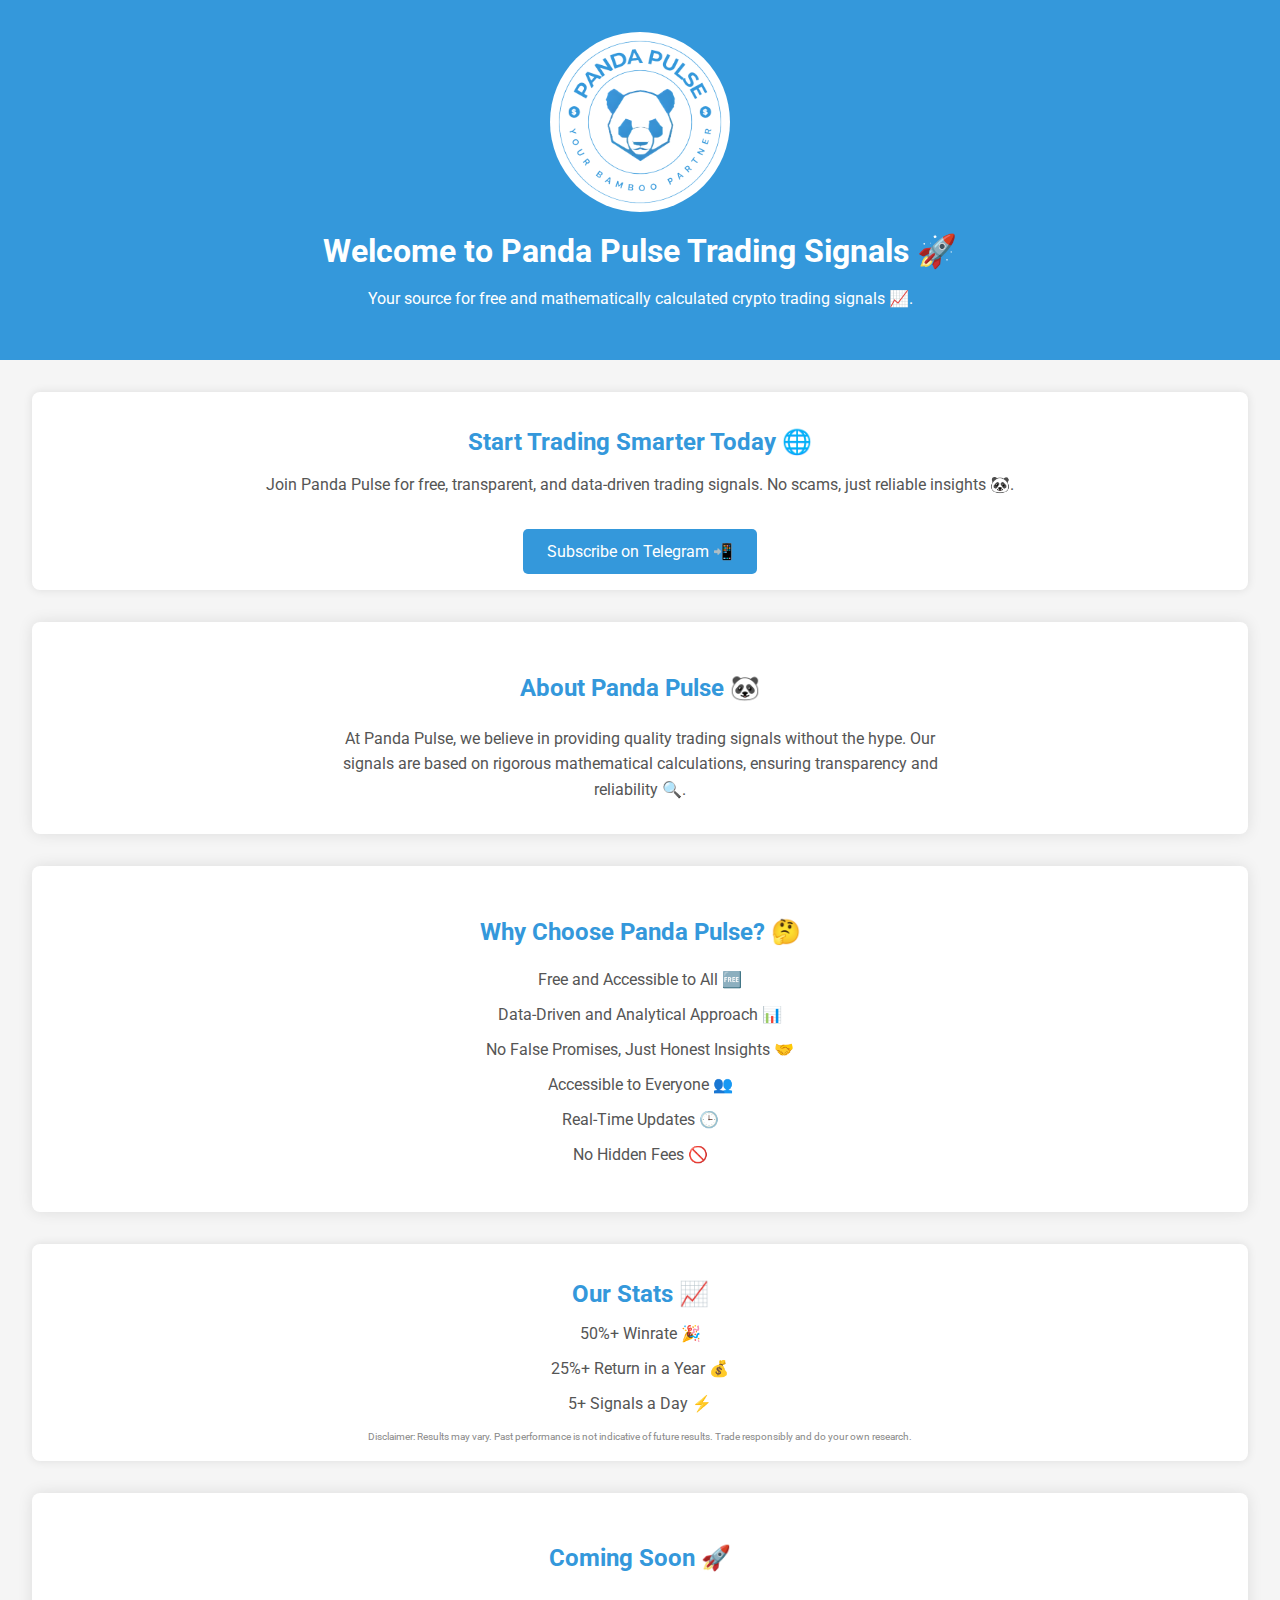
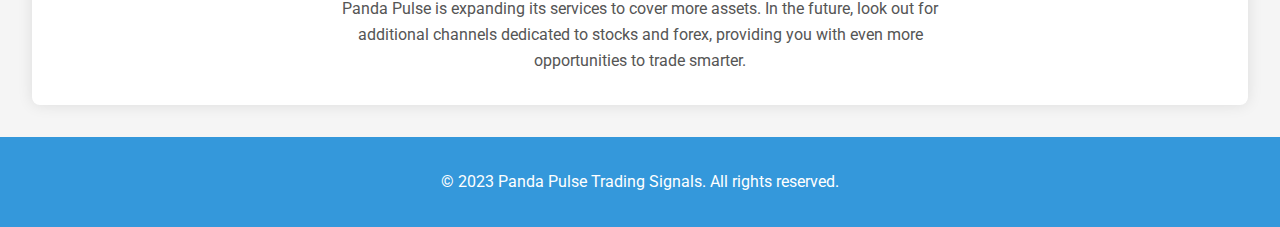
==== index.html @ d3f805d2 "Update index.html" ====
<!DOCTYPE html>
<html lang="en">

<head>
    <meta charset="UTF-8">
    <meta name="viewport" content="width=device-width, initial-scale=1.0">
    <link rel="stylesheet" href="index.css">
    <link href="https://fonts.googleapis.com/css2?family=Roboto:wght@400;700&family=Montserrat:wght@400;700&display=swap" rel="stylesheet">
    <title>Panda Pulse Trading Signals</title>
    <meta name="description" content="Join Panda Pulse for free and transparent crypto trading signals. Our signals are based on data-driven and analytical insights. No scams, just reliable information.">
  <!-- Reddit Pixel -->
  <script>
    // Function to generate a random External ID
    function generateExternalID() {
      return 'USER_' + Math.random().toString(36).substr(2, 9);
    }

    !function(w,d){
      if(!w.rdt){
        var p=w.rdt=function(){
          p.sendEvent?p.sendEvent.apply(p,arguments):p.callQueue.push(arguments)
        };
        p.callQueue=[];
        var t=d.createElement("script");
        t.src="https://www.redditstatic.com/ads/pixel.js";
        t.async=!0;
        var s=d.getElementsByTagName("script")[0];
        s.parentNode.insertBefore(t,s)
      }
    }(window,document);

    // Initialize Reddit Pixel with a generated External ID
    var externalID = generateExternalID();
    rdt('init','a2_dv3swvrtboj7', {"optOut":false,"useDecimalCurrencyValues":true,"externalId": externalID});
    rdt('track', 'PageVisit');
  </script>
  <!-- End Reddit Pixel -->

</head>

<body>

    <header>
        <img src="Panda_Pulse_Logo_no_bg.png" alt="Panda Pulse Logo">
        <h1>Welcome to Panda Pulse Trading Signals 🚀</h1>
        <p>Your source for free and mathematically calculated crypto trading signals 📈.</p>
    </header>

    <section id="cta">
        <h2>Start Trading Smarter Today 🌐</h2>
        <p>Join Panda Pulse for free, transparent, and data-driven trading signals. No scams, just reliable insights 🐼.</p>
        <a href="https://t.me/PandaPulseCrypto" target="_blank" class="subscribe-button">Subscribe on Telegram 📲</a>
    </section>

    <section id="about">
        <h2>About Panda Pulse 🐼</h2>
        <p>At Panda Pulse, we believe in providing quality trading signals without the hype. Our signals are based on
            rigorous mathematical calculations, ensuring transparency and reliability 🔍.</p>
    </section>

    <section id="benefits">
        <h2>Why Choose Panda Pulse? 🤔</h2>
        <ul>
            <li>Free and Accessible to All 🆓</li>
            <li>Data-Driven and Analytical Approach 📊</li>
            <li>No False Promises, Just Honest Insights 🤝</li>
            <li>Accessible to Everyone 👥</li>
            <li>Real-Time Updates 🕒</li>
            <li>No Hidden Fees 🚫</li>
        </ul>
    </section>

    <section id="stats">
        <h2>Our Stats 📈</h2>
        <ul>
            <li>50%+ Winrate 🎉</li>
            <li>25%+ Return in a Year 💰</li>
            <li>5+ Signals a Day ⚡️</li>
        </ul>
        <p>Disclaimer: Results may vary. Past performance is not indicative of future results. Trade responsibly and do your own research.</p>
    </section>

    <section id="future-developments">
        <h2>Coming Soon 🚀</h2>
        <p>Panda Pulse is expanding its services to cover more assets. In the future, look out for additional channels dedicated to stocks and forex, providing you with even more opportunities to trade smarter.</p>
    </section>

    <footer>
        <p>&copy; 2023 Panda Pulse Trading Signals. All rights reserved.</p>
    </footer>

</body>

</html>
---- index.css ----
body, h1, h2, h3, ul {
  font-family: 'Roboto', sans-serif;
}
p {
  font-size: 16px; 
  line-height: 1.6;
  font-family: 'Roboto', sans-serif;
}

body {
  font-family: 'Arial', sans-serif;
  margin: 0;
  padding: 0;
  box-sizing: border-box;
  background-color: #f5f5f5;
}

header {
  background-color: #3498db;
  color: #fff;
  text-align: center;
  padding: 2em;
}

header img {
  width: 180px;
  height: 180px;
  border-radius: 50%;
  background-color: #fff;
  margin-bottom: 1em;
}

header h1 {
  margin: 0;
}

section {
  margin: 2em;
}

#cta {
  background-color: #fff;
  padding: 1em;
  border-radius: 8px;
  box-shadow: 0 0 10px rgba(0, 0, 0, 0.1);
  text-align: center;
}

#cta h2 {
  color: #3498db;
  margin-bottom: 0.5em;
}

#cta p {
  color: #555;
  margin-bottom: 1em;
}

.subscribe-button {
  display: inline-block;
  padding: 0.8em 1.5em;
  margin-top: 1em;
  background-color: #3498db;
  color: #fff;
  text-decoration: none;
  border-radius: 5px;
  transition: background-color 0.3s ease;
  font-family: 'Roboto', sans-serif;
}

.subscribe-button:hover {
  background-color: #2980b9;
}

ul {
  list-style: none;
  padding: 0;
}

li {
  margin-bottom: 1em;
}

footer {
  text-align: center;
  padding: 1em;
  background-color: #3498db;
  color: #fff;
}

#benefits {
  margin: 2em;
  text-align: center;
  background-color: #fff;
  padding: 2em;
  border-radius: 8px;
  box-shadow: 0 0 15px rgba(0, 0, 0, 0.1);
}

#benefits h2 {
  margin-bottom: 1em;
  color: #3498db;
}

#benefits ul {
  list-style: none;
  padding: 0;
}

#benefits li {
  margin-bottom: 1em;
  display: flex;
  align-items: center;
  justify-content: center;
  color: #555;
}

#benefits li i {
  margin-right: 0.5em;
  color: #3498db;
}

#stats {
  margin: 2em;
  background-color: #fff;
  padding: 1em;
  border-radius: 8px;
  box-shadow: 0 0 10px rgba(0, 0, 0, 0.1);
  text-align: center;
}

#stats h2 {
  margin-bottom: 0.5em;
  color: #3498db;
}

#stats ul {
  list-style: none;
  padding: 0;
}

#stats li {
  margin-bottom: 1em;
  color: #555;
}

#stats p {
  margin-top: 1em;
  font-size: 0.6em;
  color: #888;
  max-width: 600px;
  margin: 0 auto;
}

#about {
  margin: 2em;
  text-align: center;
  background-color: #fff;
  padding: 2em;
  border-radius: 8px;
  box-shadow: 0 0 15px rgba(0, 0, 0, 0.1);
}

#about h2 {
  margin-bottom: 1em;
  color: #3498db;
}

#about p {
  line-height: 1.6;
  color: #555;
  max-width: 600px;
  margin: 0 auto;
}

#future-developments {
  background-color: #fff;
  color: #333;
  padding: 2em;
  border-radius: 8px;
  box-shadow: 0 0 15px rgba(0, 0, 0, 0.1);
  text-align: center;
  margin: 2em;
}

#future-developments p {
  line-height: 1.6;
  color: #555;
  max-width: 600px;
  margin: 0 auto;
}

#future-developments h2 {
  color: #3498db;
  margin-bottom: 1em;
}
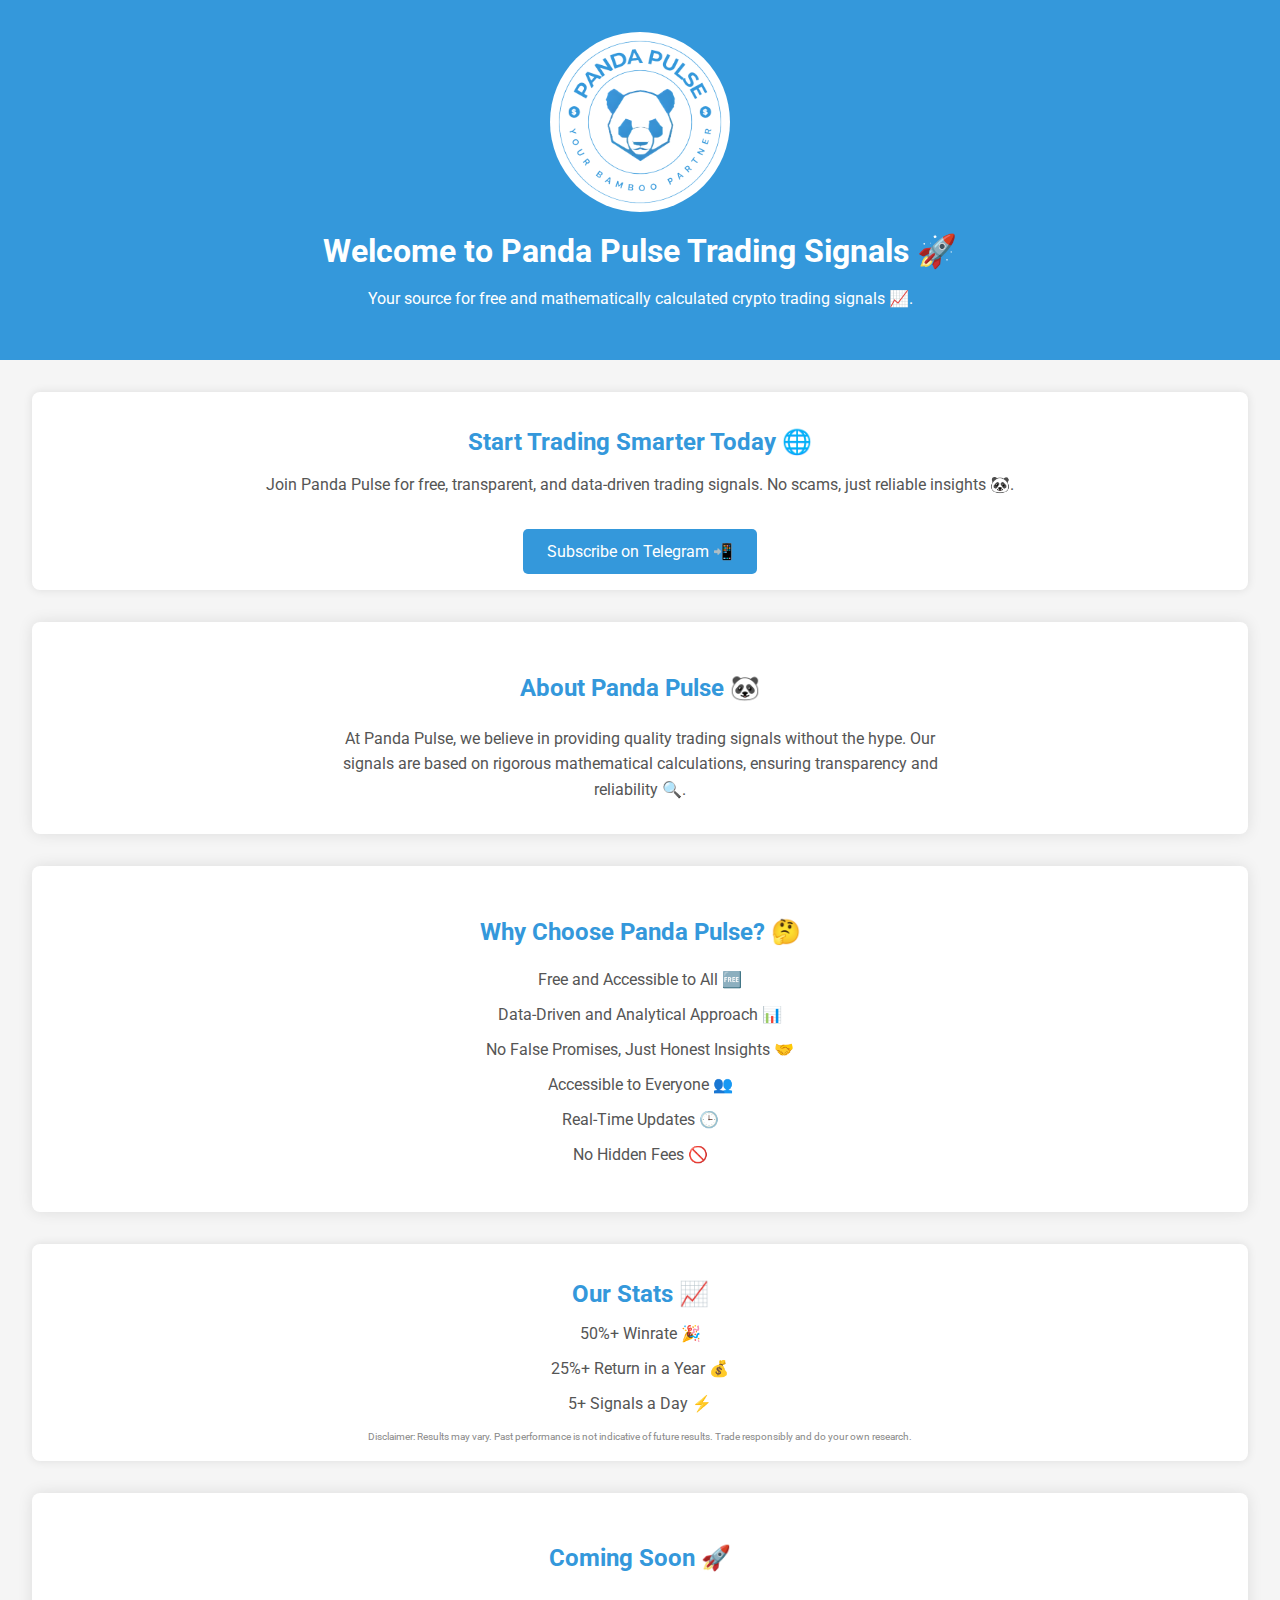
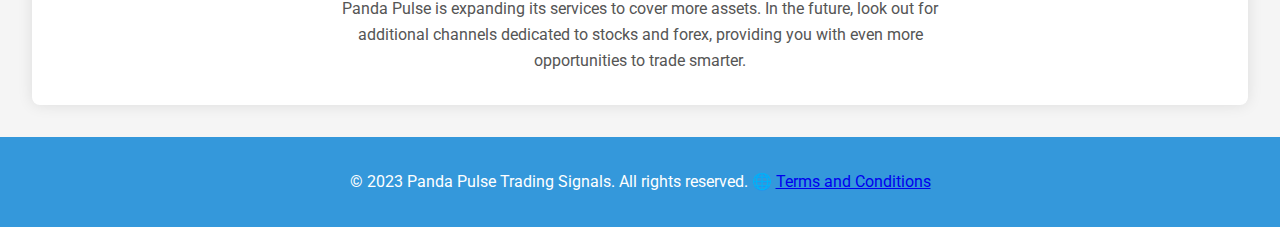
==== commit 8fe10b86: "Update index.html" ====
--- a/index.html
+++ b/index.html
@@ -8,33 +8,15 @@
     <link href="https://fonts.googleapis.com/css2?family=Roboto:wght@400;700&family=Montserrat:wght@400;700&display=swap" rel="stylesheet">
     <title>Panda Pulse Trading Signals</title>
     <meta name="description" content="Join Panda Pulse for free and transparent crypto trading signals. Our signals are based on data-driven and analytical insights. No scams, just reliable information.">
-  <!-- Reddit Pixel -->
-  <script>
-    // Function to generate a random External ID
-    function generateExternalID() {
-      return 'USER_' + Math.random().toString(36).substr(2, 9);
-    }
+ <!-- Google tag (gtag.js) -->
+<script async src="https://www.googletagmanager.com/gtag/js?id=G-48N5L3DMT0"></script>
+<script>
+  window.dataLayer = window.dataLayer || [];
+  function gtag(){dataLayer.push(arguments);}
+  gtag('js', new Date());
 
-    !function(w,d){
-      if(!w.rdt){
-        var p=w.rdt=function(){
-          p.sendEvent?p.sendEvent.apply(p,arguments):p.callQueue.push(arguments)
-        };
-        p.callQueue=[];
-        var t=d.createElement("script");
-        t.src="https://www.redditstatic.com/ads/pixel.js";
-        t.async=!0;
-        var s=d.getElementsByTagName("script")[0];
-        s.parentNode.insertBefore(t,s)
-      }
-    }(window,document);
-
-    // Initialize Reddit Pixel with a generated External ID
-    var externalID = generateExternalID();
-    rdt('init','a2_dv3swvrtboj7', {"optOut":false,"useDecimalCurrencyValues":true,"externalId": externalID});
-    rdt('track', 'PageVisit');
-  </script>
-  <!-- End Reddit Pixel -->
+  gtag('config', 'G-48N5L3DMT0');
+</script>
 
 </head>
 
@@ -49,7 +31,7 @@
     <section id="cta">
         <h2>Start Trading Smarter Today 🌐</h2>
         <p>Join Panda Pulse for free, transparent, and data-driven trading signals. No scams, just reliable insights 🐼.</p>
-        <a href="https://t.me/PandaPulseCrypto" target="_blank" class="subscribe-button">Subscribe on Telegram 📲</a>
+        <a id="telegramButton" href="https://t.me/PandaPulseCrypto" target="_blank" class="subscribe-button">Subscribe on Telegram 📲</a>
     </section>
 
     <section id="about">
@@ -85,10 +67,9 @@
         <p>Panda Pulse is expanding its services to cover more assets. In the future, look out for additional channels dedicated to stocks and forex, providing you with even more opportunities to trade smarter.</p>
     </section>
 
-    <footer>
-        <p>&copy; 2023 Panda Pulse Trading Signals. All rights reserved.</p>
-    </footer>
-
+<footer>
+  <p>&copy; 2023 Panda Pulse Trading Signals. All rights reserved. 🌐 <a href="https://docs.google.com/document/d/e/2PACX-1vSZSWgJovt1ocsWZKV3hi5--eishnCsr8c2NZYqVM31HqviGlgfE8IU26X0XuDXuB0L1EIBg-mA_AaD/pub" target="_blank">Terms and Conditions</a></p>
+</footer>
 </body>
 
 </html>
